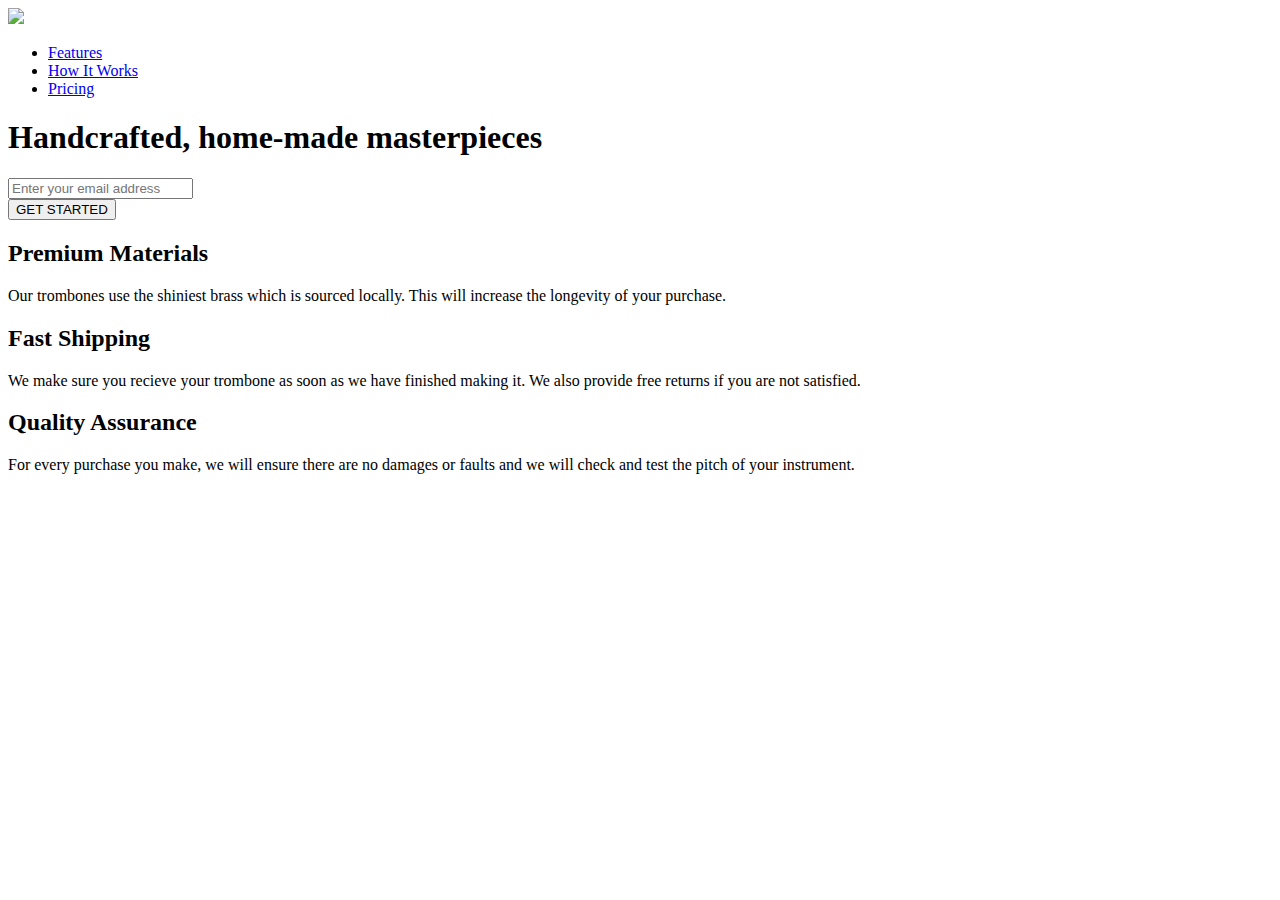
==== Build a Product Landing Page/project4.html @ 2653c4a2 "2" ====
<!DOCTYPE html>
<html lang="en">

<head>
    <meta charset="UTF-8">
    <meta name="viewport" content="width=device-width, initial-scale=1.0">
    <title id="title">Product Landing Page</title>
    <link rel="stylesheet" href="styles.css">
    <link rel="stylesheet" href="https://use.fontawesome.com/releases/v5.8.1/css/all.css"
        integrity="sha384-50oBUHEmvpQ+1lW4y57PTFmhCaXp0ML5d60M1M7uH2+nqUivzIebhndOJK28anvf" crossorigin="anonymous">
</head>

<body>
    <header id="header">
        <img src="https://cdn.freecodecamp.org/testable-projects-fcc/images/product-landing-page-logo.png" />
        <nav id="nav-bar">
            <ul>
                <li><a class="nav-link" href="#features">Features</a></li>
                <li><a class="nav-link" href="#how-it-works">How It Works</a></li>
                <li><a class="nav-link" href="#pricing">Pricing</a></li>
            </ul>
        </nav>
    </header>
    <section id="top">
        <h1>Handcrafted, home-made masterpieces</h1>
        <form>
            <input type="email" id="email" placeholder="Enter your email address"><br />
            <input type="submit" id="submit" value="GET STARTED">
        </form>
    </section>
    <section id="middle">
        <section id="icons">
            <i class="fa fa-3x fa-fire"></i>
            <i class="fa fa-3x fa-truck"></i>
            <i class="fa fa-3x fa-battery-full" aria-hidden="true"></i>
        </section>
        <section id="descriptions">
            <div class="description">
                <h2>Premium Materials</h2>
                <p>Our trombones use the shiniest brass which is sourced locally. This will increase the longevity of
                    your
                    purchase.</p>
            </div>
            <div>
                <h2>Fast Shipping</h2>
                <p>We make sure you recieve your trombone as soon as we have finished making it. We also provide free
                    returns if you are not satisfied.</p>
            </div>
            <div>
                <h2>Quality Assurance</h2>
                <p>For every purchase you make, we will ensure there are no damages or faults and we will check and test
                    the
                    pitch of your instrument.</p>
            </div>
        </section>
        <object data="https://www.youtube.com/embed/y8Yv4pnO7qc"
   width="560" height="315"></object>
    </section>
</body>

</html>
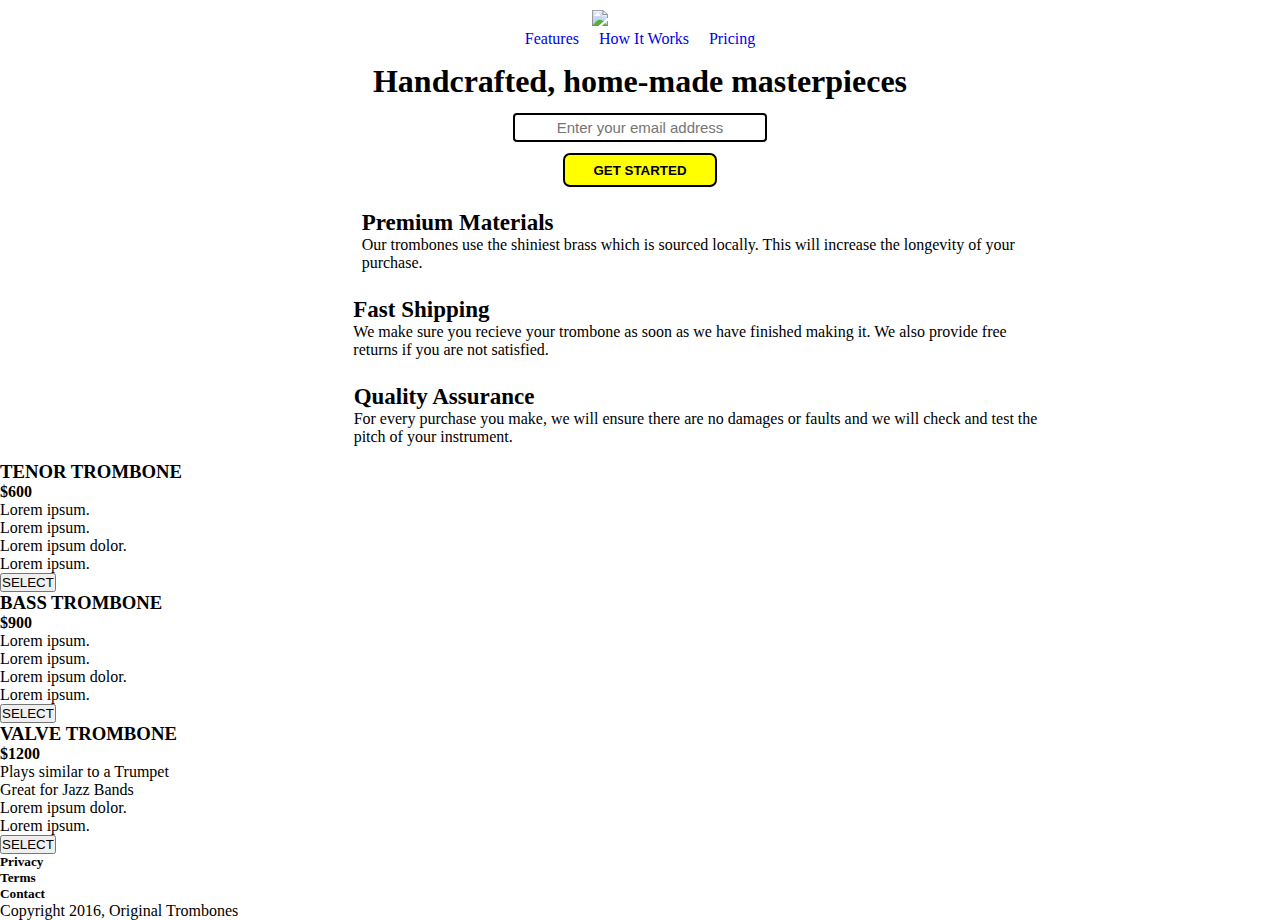
==== commit 22f254d6: "3" ====
--- a/Build a Product Landing Page/project4.html
+++ b/Build a Product Landing Page/project4.html
@@ -12,8 +12,11 @@
 
 <body>
     <header id="header">
-        <img src="https://cdn.freecodecamp.org/testable-projects-fcc/images/product-landing-page-logo.png" />
         <nav id="nav-bar">
+            <div id="image-container">
+                <img id="header-img"
+                    src="https://cdn.freecodecamp.org/testable-projects-fcc/images/product-landing-page-logo.png" />
+            </div>
             <ul>
                 <li><a class="nav-link" href="#features">Features</a></li>
                 <li><a class="nav-link" href="#how-it-works">How It Works</a></li>
@@ -23,39 +26,92 @@
     </header>
     <section id="top">
         <h1>Handcrafted, home-made masterpieces</h1>
-        <form>
-            <input type="email" id="email" placeholder="Enter your email address"><br />
+        <form id="form" action="https://www.freecodecamp.com/email-submit">
+            <input name="email" type="email" id="email" placeholder="Enter your email address"><br />
             <input type="submit" id="submit" value="GET STARTED">
         </form>
     </section>
-    <section id="middle">
-        <section id="icons">
-            <i class="fa fa-3x fa-fire"></i>
-            <i class="fa fa-3x fa-truck"></i>
-            <i class="fa fa-3x fa-battery-full" aria-hidden="true"></i>
-        </section>
-        <section id="descriptions">
-            <div class="description">
+    <section id="features">
+        <div class="description">
+            <div class="icon-container"><i class="fa fa-3x fa-fire"></i></div>
+            <div class="stupid">
                 <h2>Premium Materials</h2>
                 <p>Our trombones use the shiniest brass which is sourced locally. This will increase the longevity of
                     your
                     purchase.</p>
             </div>
-            <div>
+        </div>
+        <div class="description">
+            <div class="icon-container"><i class="fa fa-3x fa-truck"></i>
+            </div>
+
+            <div class="stupid">
                 <h2>Fast Shipping</h2>
                 <p>We make sure you recieve your trombone as soon as we have finished making it. We also provide free
                     returns if you are not satisfied.</p>
             </div>
-            <div>
+        </div>
+        <div class="description">
+            <div class="icon-container"><i class="fa fa-3x fa-battery-full" aria-hidden="true"></i></div>
+            <div class="stupid">
                 <h2>Quality Assurance</h2>
                 <p>For every purchase you make, we will ensure there are no damages or faults and we will check and test
                     the
                     pitch of your instrument.</p>
             </div>
+        </div>
+    </section>
+    <section id="how-it-works">
+        <object id="video" data="https://www.youtube.com/embed/y8Yv4pnO7qc" width="560" height="315"></object>
+    </section>
+    <section id="pricing">
+        <section id="package-1" class="packages">
+            <div class="package-name">
+                <h3>TENOR TROMBONE</h3>
+            </div>
+            <div class="package-info">
+                <h4>$600</h4>
+                <p>Lorem ipsum.</p>
+                <p>Lorem ipsum.</p>
+                <p>Lorem ipsum dolor.</p>
+                <p>Lorem ipsum.</p>
+            </div>
+            <input type="button" value="SELECT">
         </section>
-        <object data="https://www.youtube.com/embed/y8Yv4pnO7qc"
-   width="560" height="315"></object>
+        <section id="package-2" class="packages">
+            <div class="package-name">
+                <h3>BASS TROMBONE</h3>
+            </div>
+            <div class="package-info">
+                <h4>$900</h4>
+                <p>Lorem ipsum.</p>
+                <p>Lorem ipsum.</p>
+                <p>Lorem ipsum dolor.</p>
+                <p>Lorem ipsum.</p>
+            </div>
+            <input type="button" value="SELECT">
+        </section>
+        <section id="package-3" class="packages">
+            <div class="package-name">
+                <h3>VALVE TROMBONE</h3>
+            </div>
+            <div class="package-info">
+                <h4>$1200</h4>
+                <p>Plays similar to a Trumpet</p>
+                <p>Great for Jazz Bands</p>
+                <p>Lorem ipsum dolor.</p>
+                <p>Lorem ipsum.</p>
+            </div>
+            <input type="button" value="SELECT">
+        </section>
     </section>
 </body>
 
+<footer>
+    <h5>Privacy</h5>
+    <h5>Terms</h5>
+    <h5>Contact</h5>
+    <p id="copyright">Copyright 2016, Original Trombones</p>
+</footer>
+
 </html>--- a/Build a Product Landing Page/styles.css
+++ b/Build a Product Landing Page/styles.css
@@ -0,0 +1,100 @@
+html {
+    scroll-behavior: smooth;
+}
+
+* {
+    margin: 0;
+    padding: 0;
+}
+
+nav {
+  display: flex;
+  flex-direction: column;
+  align-items: center;
+}
+
+#header-img {
+    max-width: 300px;
+    object-fit: contain;
+    margin-top: 10px;
+}
+
+#image-container {
+    padding-right: 80px;
+}
+
+.nav-link {
+    text-decoration: none;
+    padding: 0 10px;
+}
+
+ul {
+    display: flex;
+    list-style: none;
+}
+
+#top {
+    display: flex;
+    flex-direction: column;
+    text-align: center;
+    margin-top: 15px;
+}
+
+#email {
+    margin-top: 15px;
+    width: 250px;
+    height: 25px;
+    font-size: 15px;
+    text-align: center;
+    outline: 2px solid black;
+    border: none;
+    border-radius: 2px;
+}
+
+#submit {
+    margin-top: 15px;
+    width: 150px;
+    height: 30px;
+    font-weight: bold;
+    background-color: yellow;
+    border-radius: 5px;
+    border: none;
+    outline: 2px solid black;
+}
+
+.description {
+    display: flex;
+    margin-top: 15px;
+    margin-bottom: 15px;
+    margin-left: 15px;
+}
+
+h2 {
+    font-size: 23px;
+    margin-top: 10px;
+}
+
+i {
+    color: orangered;
+}
+
+#features {
+    max-width: 800px;
+    margin: auto;
+}
+
+.icon-container {
+    width: 60px;
+    height: 48px;
+}
+
+i {
+    width: 60px;
+    height: 48px;
+    text-align: center;
+}
+
+.stupid {
+    margin-left: 50px;
+}
+
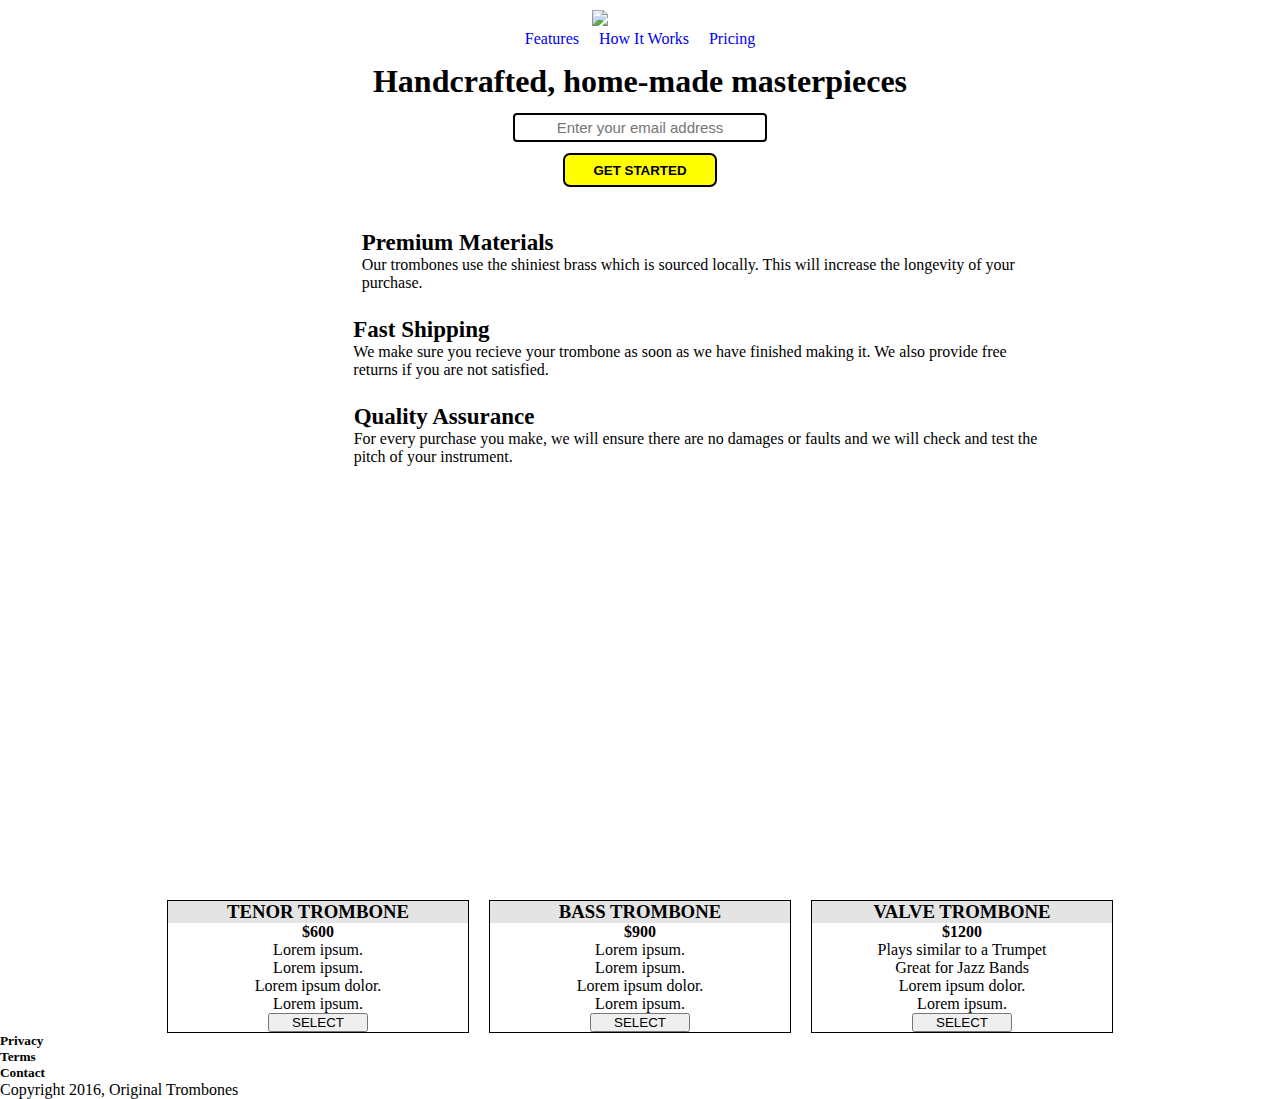
==== commit a79de469: "4" ====
--- a/Build a Product Landing Page/project4.html
+++ b/Build a Product Landing Page/project4.html
@@ -34,7 +34,7 @@
     <section id="features">
         <div class="description">
             <div class="icon-container"><i class="fa fa-3x fa-fire"></i></div>
-            <div class="stupid">
+            <div class="text">
                 <h2>Premium Materials</h2>
                 <p>Our trombones use the shiniest brass which is sourced locally. This will increase the longevity of
                     your
@@ -45,7 +45,7 @@
             <div class="icon-container"><i class="fa fa-3x fa-truck"></i>
             </div>
 
-            <div class="stupid">
+            <div class="text">
                 <h2>Fast Shipping</h2>
                 <p>We make sure you recieve your trombone as soon as we have finished making it. We also provide free
                     returns if you are not satisfied.</p>
@@ -53,7 +53,7 @@
         </div>
         <div class="description">
             <div class="icon-container"><i class="fa fa-3x fa-battery-full" aria-hidden="true"></i></div>
-            <div class="stupid">
+            <div class="text">
                 <h2>Quality Assurance</h2>
                 <p>For every purchase you make, we will ensure there are no damages or faults and we will check and test
                     the
@@ -62,7 +62,7 @@
         </div>
     </section>
     <section id="how-it-works">
-        <object id="video" data="https://www.youtube.com/embed/y8Yv4pnO7qc" width="560" height="315"></object>
+        <iframe width="560" height="315" src="https://www.youtube.com/embed/y8Yv4pnO7qc" title="YouTube video player" frameborder="0" allow="accelerometer; autoplay; clipboard-write; encrypted-media; gyroscope; picture-in-picture; web-share" allowfullscreen></iframe>
     </section>
     <section id="pricing">
         <section id="package-1" class="packages">
@@ -76,7 +76,7 @@
                 <p>Lorem ipsum dolor.</p>
                 <p>Lorem ipsum.</p>
             </div>
-            <input type="button" value="SELECT">
+            <input class="select" type="button" value="SELECT">
         </section>
         <section id="package-2" class="packages">
             <div class="package-name">
@@ -89,7 +89,7 @@
                 <p>Lorem ipsum dolor.</p>
                 <p>Lorem ipsum.</p>
             </div>
-            <input type="button" value="SELECT">
+            <input class="select" type="button" value="SELECT">
         </section>
         <section id="package-3" class="packages">
             <div class="package-name">
@@ -102,7 +102,7 @@
                 <p>Lorem ipsum dolor.</p>
                 <p>Lorem ipsum.</p>
             </div>
-            <input type="button" value="SELECT">
+            <input class="select" type="button" value="SELECT">
         </section>
     </section>
 </body>
@@ -113,5 +113,4 @@
     <h5>Contact</h5>
     <p id="copyright">Copyright 2016, Original Trombones</p>
 </footer>
-
 </html>--- a/Build a Product Landing Page/styles.css
+++ b/Build a Product Landing Page/styles.css
@@ -81,6 +81,7 @@
 #features {
     max-width: 800px;
     margin: auto;
+    margin-top: 50px;
 }
 
 .icon-container {
@@ -94,7 +95,44 @@
     text-align: center;
 }
 
-.stupid {
+.text {
     margin-left: 50px;
+    position: relative;
+    top: -15px;
 }
 
+#how-it-works {
+    max-width: 560px;
+    margin: auto;
+    margin-top: 50px;
+}
+
+.packages {
+    border: 1px solid black;
+    width: 300px;
+}
+
+#pricing {
+    display: flex;
+    align-items: center;
+    justify-content: center;
+    gap: 20px;
+    margin-top: 50px;
+    margin-left: 50px;
+    margin-right: 50px;
+}
+
+h3 {
+    text-align: center;
+    background-color: rgb(228, 228, 228);
+}
+
+.package-info {
+    text-align: center;
+}
+
+.select {
+    width: 100px;
+    display: block;
+    margin: auto;
+}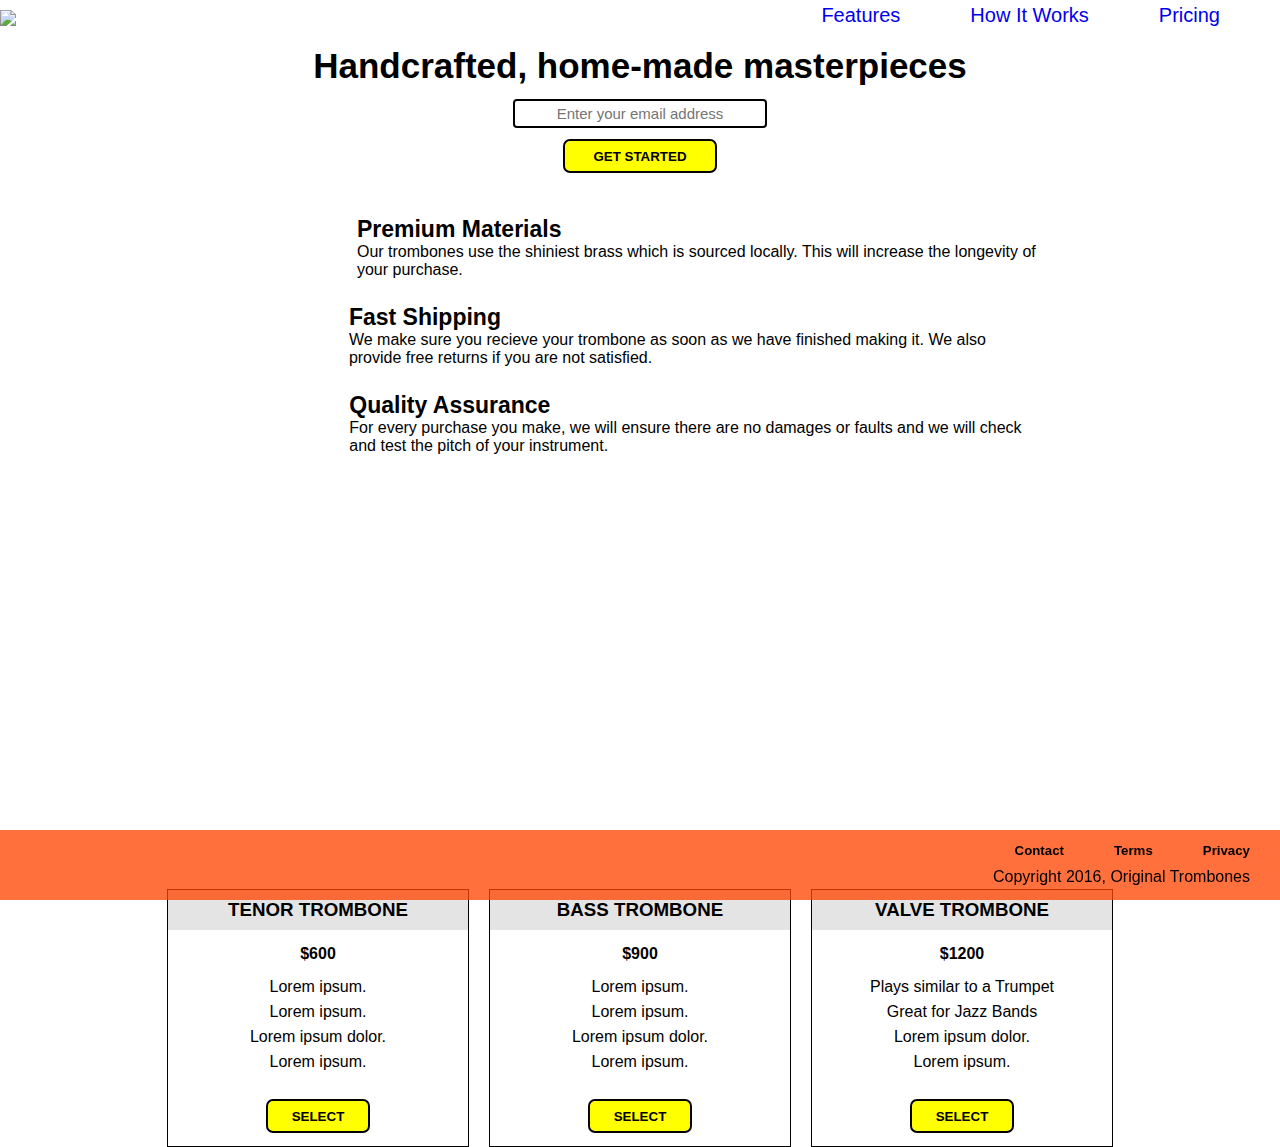
==== commit 23e612c0: "Project 4 - done" ====
--- a/Build a Product Landing Page/project4.html
+++ b/Build a Product Landing Page/project4.html
@@ -62,7 +62,10 @@
         </div>
     </section>
     <section id="how-it-works">
-        <iframe width="560" height="315" src="https://www.youtube.com/embed/y8Yv4pnO7qc" title="YouTube video player" frameborder="0" allow="accelerometer; autoplay; clipboard-write; encrypted-media; gyroscope; picture-in-picture; web-share" allowfullscreen></iframe>
+        <iframe id="video" width="560" height="315" src="https://www.youtube.com/embed/y8Yv4pnO7qc" title="YouTube video player"
+            frameborder="0"
+            allow="accelerometer; autoplay; clipboard-write; encrypted-media; gyroscope; picture-in-picture; web-share"
+            allowfullscreen></iframe>
     </section>
     <section id="pricing">
         <section id="package-1" class="packages">
@@ -108,9 +111,13 @@
 </body>
 
 <footer>
-    <h5>Privacy</h5>
-    <h5>Terms</h5>
-    <h5>Contact</h5>
-    <p id="copyright">Copyright 2016, Original Trombones</p>
+    <div id="footer-line">
+        <h5>Privacy</h5>
+        <h5>Terms</h5>
+        <h5>Contact</h5>
+    </div>
+    <div id="footer-bottom">
+        <p id="copyright">Copyright 2016, Original Trombones</p>
+    </div>
 </footer>
 </html>--- a/Build a Product Landing Page/styles.css
+++ b/Build a Product Landing Page/styles.css
@@ -5,12 +5,18 @@
 * {
     margin: 0;
     padding: 0;
+    font-family: 'Lato', sans-serif;
 }
 
 nav {
-  display: flex;
-  flex-direction: column;
-  align-items: center;
+    display: flex;
+    flex-direction: column;
+    align-items: center;
+    font-size: 20px;
+}
+
+h1 {
+    font-size: 35px;
 }
 
 #header-img {
@@ -110,6 +116,7 @@
 .packages {
     border: 1px solid black;
     width: 300px;
+    max-height: 258px;
 }
 
 #pricing {
@@ -122,17 +129,77 @@
     margin-right: 50px;
 }
 
-h3 {
-    text-align: center;
-    background-color: rgb(228, 228, 228);
+h4 {
+    margin-top: 15px;
+    margin-bottom: 15px;
 }
 
 .package-info {
     text-align: center;
+}
+
+.package-info>p {
+    margin-top: 7px;
 }
 
 .select {
     width: 100px;
     display: block;
     margin: auto;
+    margin-top: 30px;
+    margin-bottom: 15px;
+    height: 30px;
+    font-weight: bold;
+    background-color: yellow;
+    border-radius: 5px;
+    border: none;
+    outline: 2px solid black;
+}
+
+.package-name {
+    background-color: rgb(228, 228, 228);
+    height: 40px;
+    display: flex;
+    justify-content: center;
+    align-items: center;
+}
+
+footer {
+    position: fixed;
+    bottom: 0;
+    padding-bottom: 10px;
+    width: 100%;
+    height: 60px;
+    /* Height of the footer */
+    background: rgba(255, 68, 0, 0.764);
+}
+
+#footer-line {
+    display: flex;
+    flex-direction: row-reverse;
+    gap: 50px;
+    margin-top: 13px;
+    margin-right: 30px;
+}
+
+#footer-bottom {
+    text-align: right;
+    margin-top: 10px;
+    margin-right: 30px;
+}
+
+@media only screen and (min-width: 1000px) {
+    #nav-bar {
+        display: flex;
+        flex-direction: row;
+        justify-content: space-between;
+        white-space: nowrap;
+    }
+    ul {
+        display: flex;
+        flex-direction: row;
+        justify-content: space-between;
+        margin-right: 50px;
+        gap: 50px;
+    }
 }